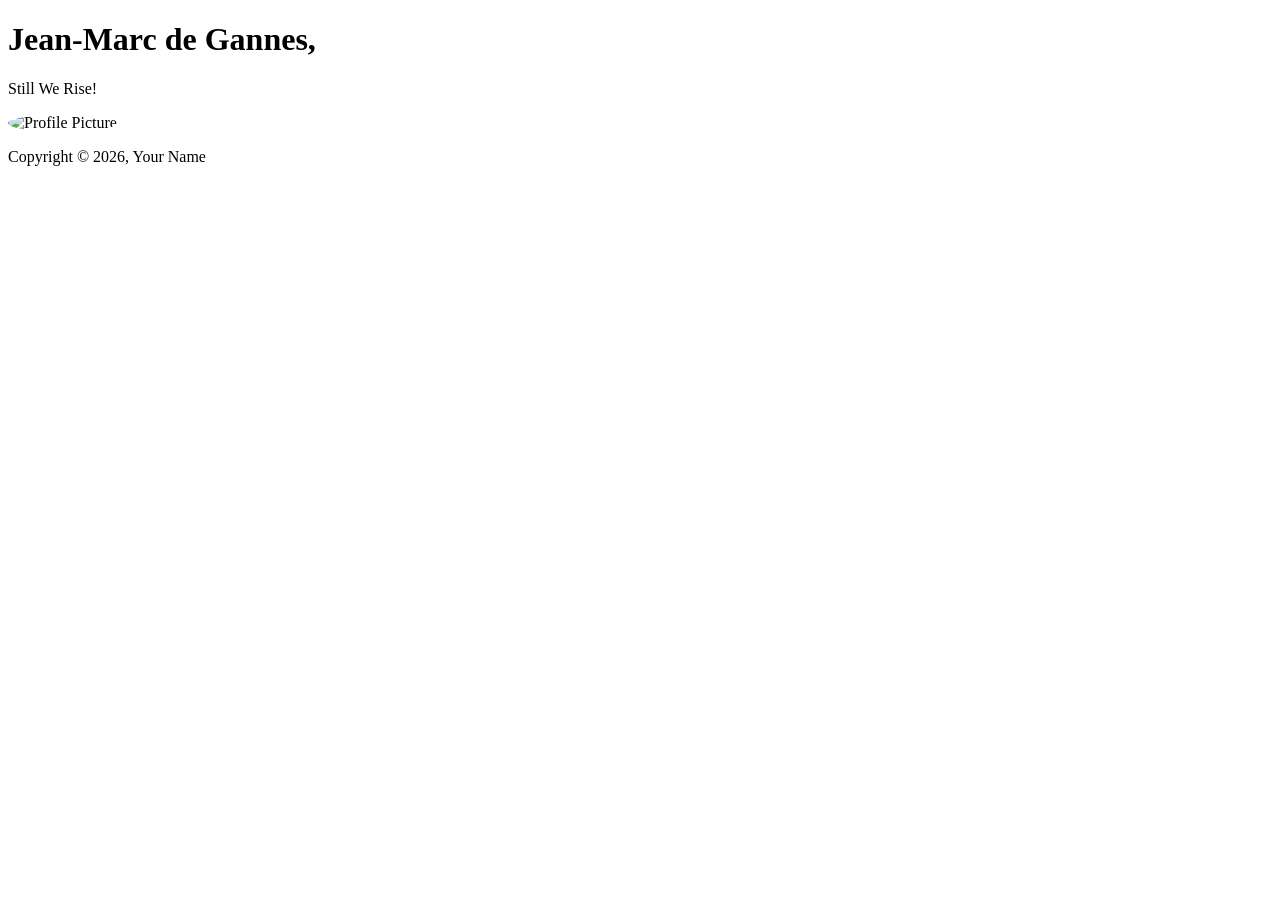
==== index.html @ c7cb1eff "Header Tag Updated" ====
<!DOCTYPE html>
<html lang="en">
<head>
<meta charset="UTF-8">
<meta name="viewport" content="width=device-width, initial-scale=1.0">
<title>Your Name's Blog</title>
<link rel="stylesheet" href="styles.css">
</head>
<body>
<div class="container">
<header>
    <h1>Jean-Marc de Gannes,</h1>
    <p>Still We Rise!</p>
    <img src="profile.jpg" alt="Profile Picture" class="profile-image">
</header>
<main>
<!-- Two article elements containing your blog posts -->
</main>
<aside>
<!-- About, Social Media and Archives sections -->
</aside>
<footer>
<p>Copyright &copy; 2026, Your Name</p>
</footer>
</div>
</body>
</html>
---- styles.css ----
.profile-image{
    width: 150px;
    height:150px;
    border-radius: 50%;
}
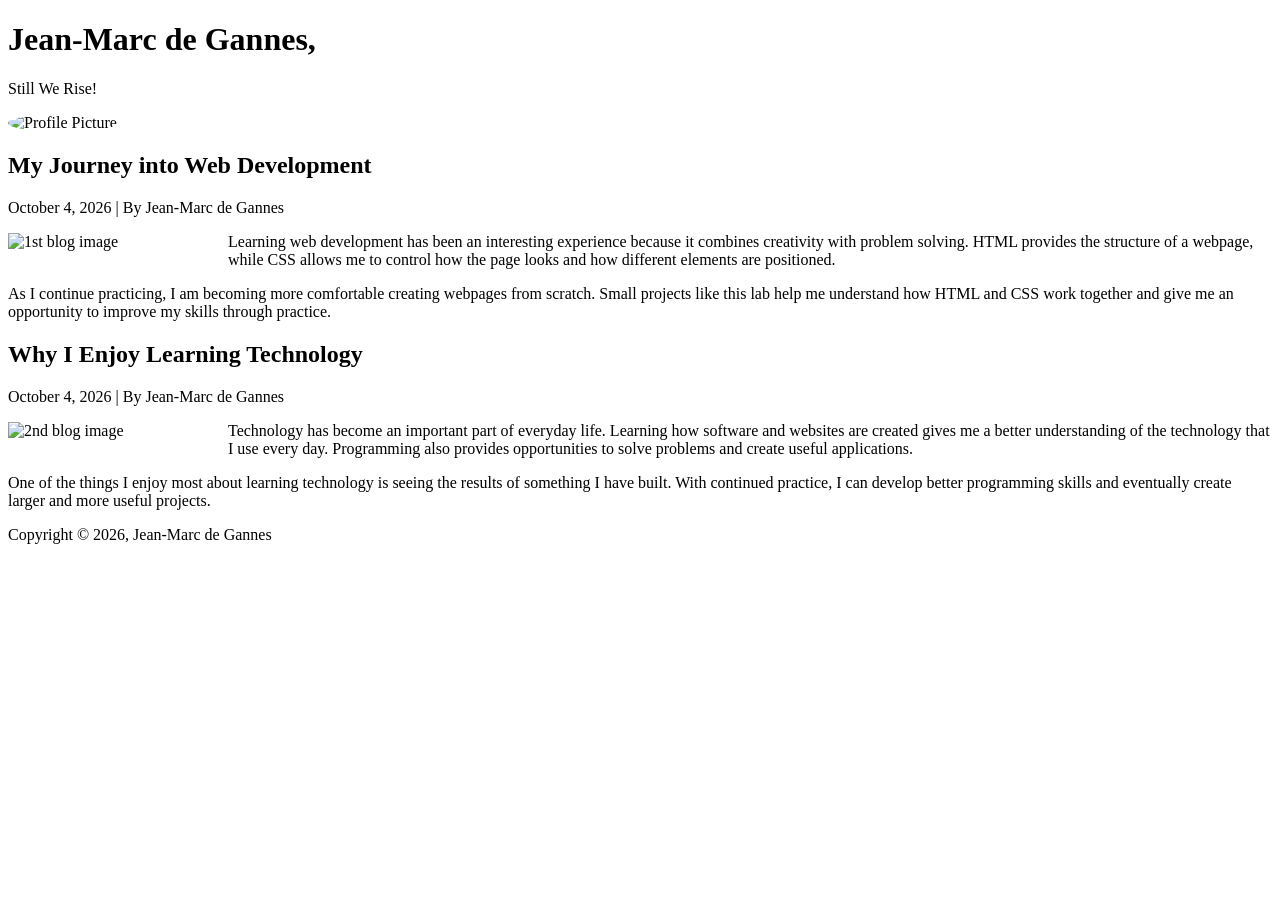
==== commit 28fa72d4: "ADDED BLOG POSTS" ====
--- a/index.html
+++ b/index.html
@@ -14,13 +14,53 @@
     <img src="profile.jpg" alt="Profile Picture" class="profile-image">
 </header>
 <main>
-<!-- Two article elements containing your blog posts -->
+<article>
+    <h2>My Journey into Web Development</h2>
+    <p class="post-info">October 4, 2026 | By Jean-Marc de Gannes</p>
+
+    <img src="blog_1.jpg" alt="1st blog image" class="blog-image">
+
+    <p>
+        Learning web development has been an interesting experience because it
+        combines creativity with problem solving. HTML provides the structure
+        of a webpage, while CSS allows me to control how the page looks and
+        how different elements are positioned.
+    </p>
+
+    <p>
+        As I continue practicing, I am becoming more comfortable creating
+        webpages from scratch. Small projects like this lab help me understand
+        how HTML and CSS work together and give me an opportunity to improve
+        my skills through practice.
+    </p>
+</article>
+
+<article>
+    <h2>Why I Enjoy Learning Technology</h2>
+    <p class="post-info">October 4, 2026 | By Jean-Marc de Gannes</p>
+
+    <img src="blog_2.jpg" alt="2nd blog image" class="blog-image">
+
+    <p>
+        Technology has become an important part of everyday life. Learning
+        how software and websites are created gives me a better understanding
+        of the technology that I use every day. Programming also provides
+        opportunities to solve problems and create useful applications.
+    </p>
+
+    <p>
+        One of the things I enjoy most about learning technology is seeing
+        the results of something I have built. With continued practice, I can
+        develop better programming skills and eventually create larger and
+        more useful projects.
+    </p>
+</article>
 </main>
 <aside>
 <!-- About, Social Media and Archives sections -->
 </aside>
 <footer>
-<p>Copyright &copy; 2026, Your Name</p>
+<p>Copyright &copy; 2026, Jean-Marc de Gannes</p>
 </footer>
 </div>
 </body>
--- a/styles.css
+++ b/styles.css
@@ -2,4 +2,11 @@
     width: 150px;
     height:150px;
     border-radius: 50%;
+}
+
+.blog-image{
+width: 200px;
+    height: auto;
+    float: left;
+    margin: 0 20px 10px 0;
 }
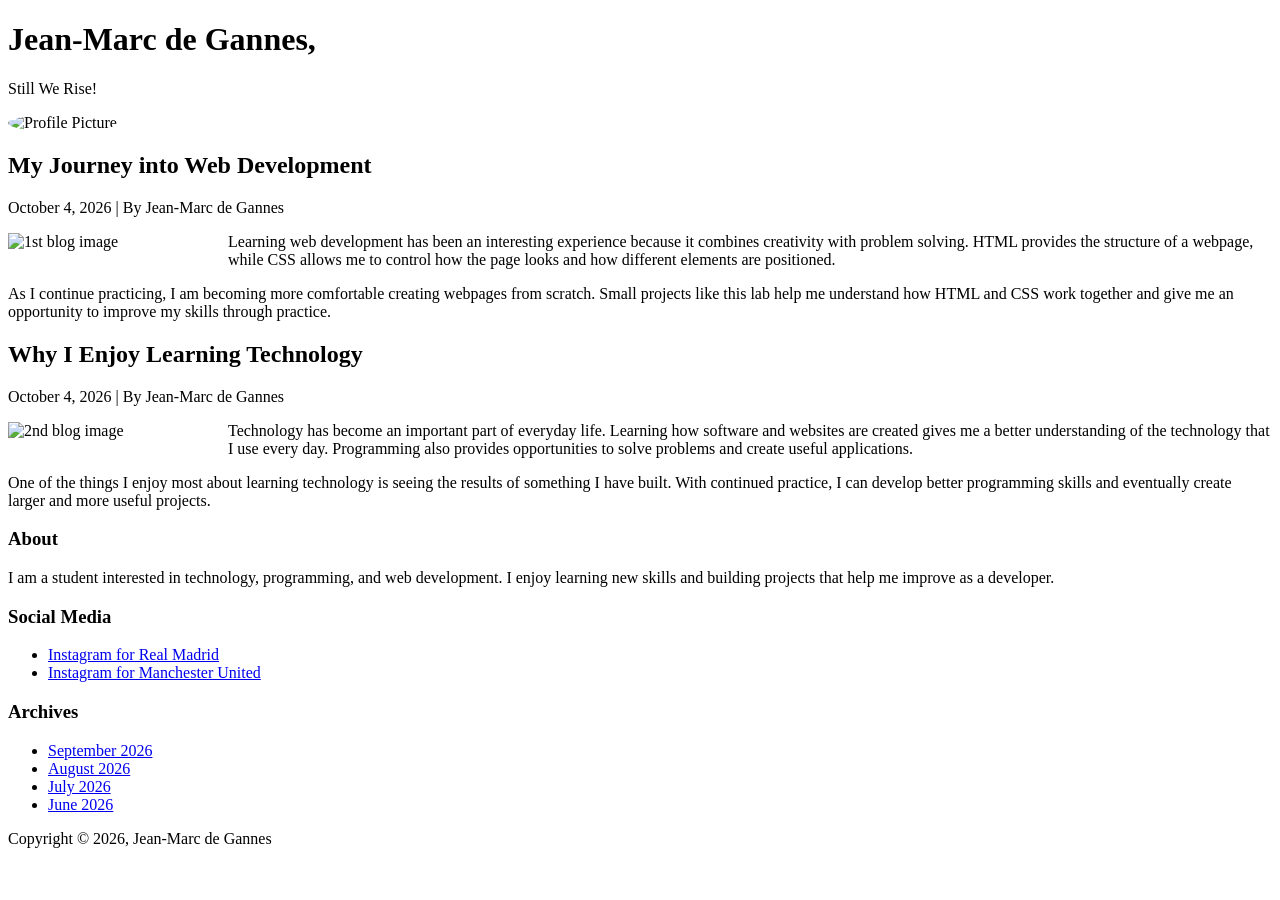
==== commit c28dc217: "ADDED SIDEBAR" ====
--- a/index.html
+++ b/index.html
@@ -57,7 +57,32 @@
 </article>
 </main>
 <aside>
-<!-- About, Social Media and Archives sections -->
+    <section>
+        <h3>About</h3>
+        <p>
+            I am a student interested in technology, programming, and web
+            development. I enjoy learning new skills and building projects
+            that help me improve as a developer.
+        </p>
+    </section>
+
+    <section>
+        <h3>Social Media</h3>
+        <ul>
+            <li><a href="https://www.instagram.com/realmadrid/?hl=en">Instagram for Real Madrid</a></li>
+            <li><a href="https://www.instagram.com/manutd/?hl=en">Instagram for Manchester United</a></li>
+        </ul>
+    </section>
+
+    <section>
+        <h3>Archives</h3>
+        <ul>
+            <li><a href="#">September 2026</a></li>
+            <li><a href="#">August 2026</a></li>
+            <li><a href="#">July 2026</a></li>
+            <li><a href="#">June 2026</a></li>
+        </ul>
+    </section>
 </aside>
 <footer>
 <p>Copyright &copy; 2026, Jean-Marc de Gannes</p>
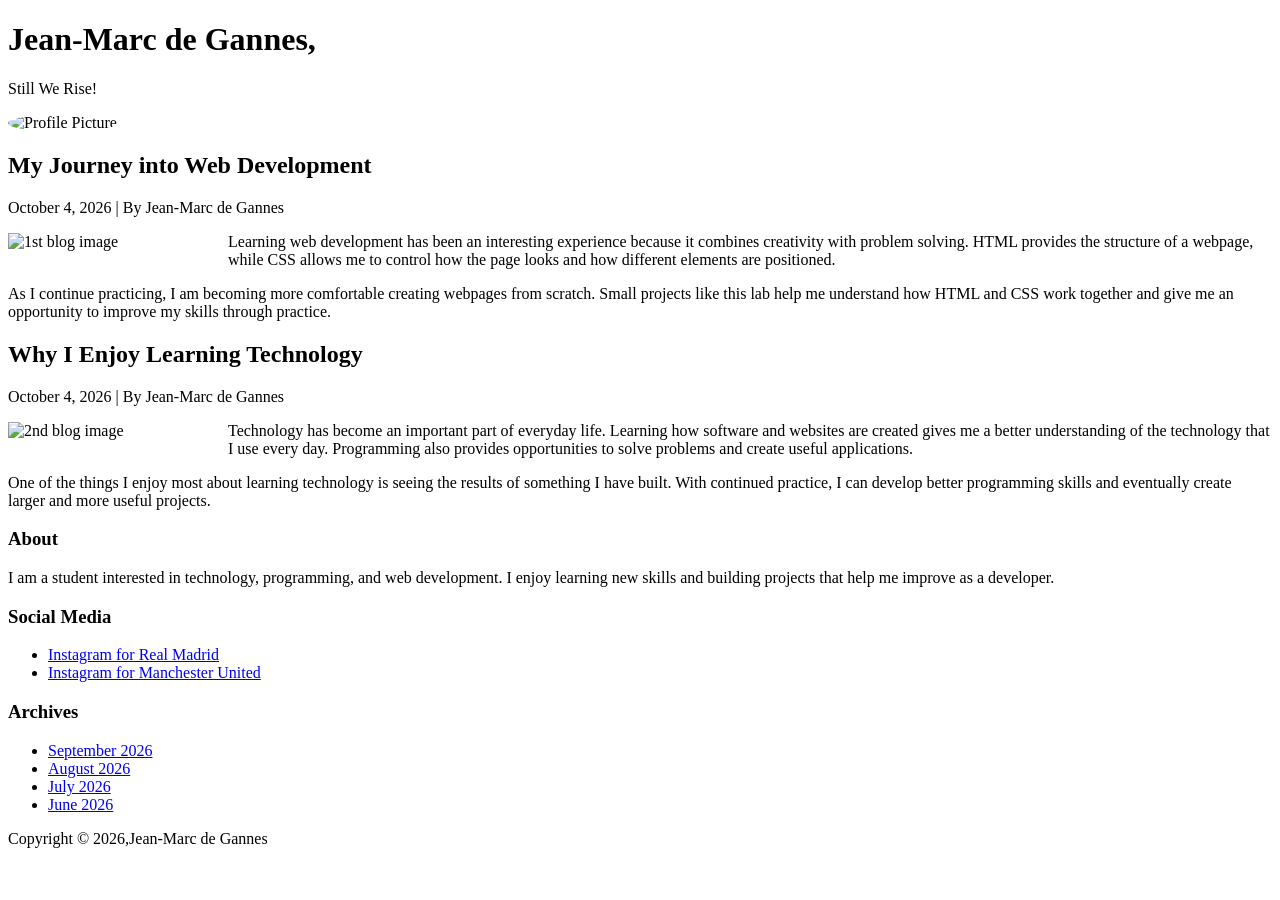
==== commit d4523063: "ADDED FOOTER" ====
--- a/index.html
+++ b/index.html
@@ -85,7 +85,7 @@
     </section>
 </aside>
 <footer>
-<p>Copyright &copy; 2026, Jean-Marc de Gannes</p>
+<p>Copyright &copy; 2026,Jean-Marc de Gannes</p>
 </footer>
 </div>
 </body>
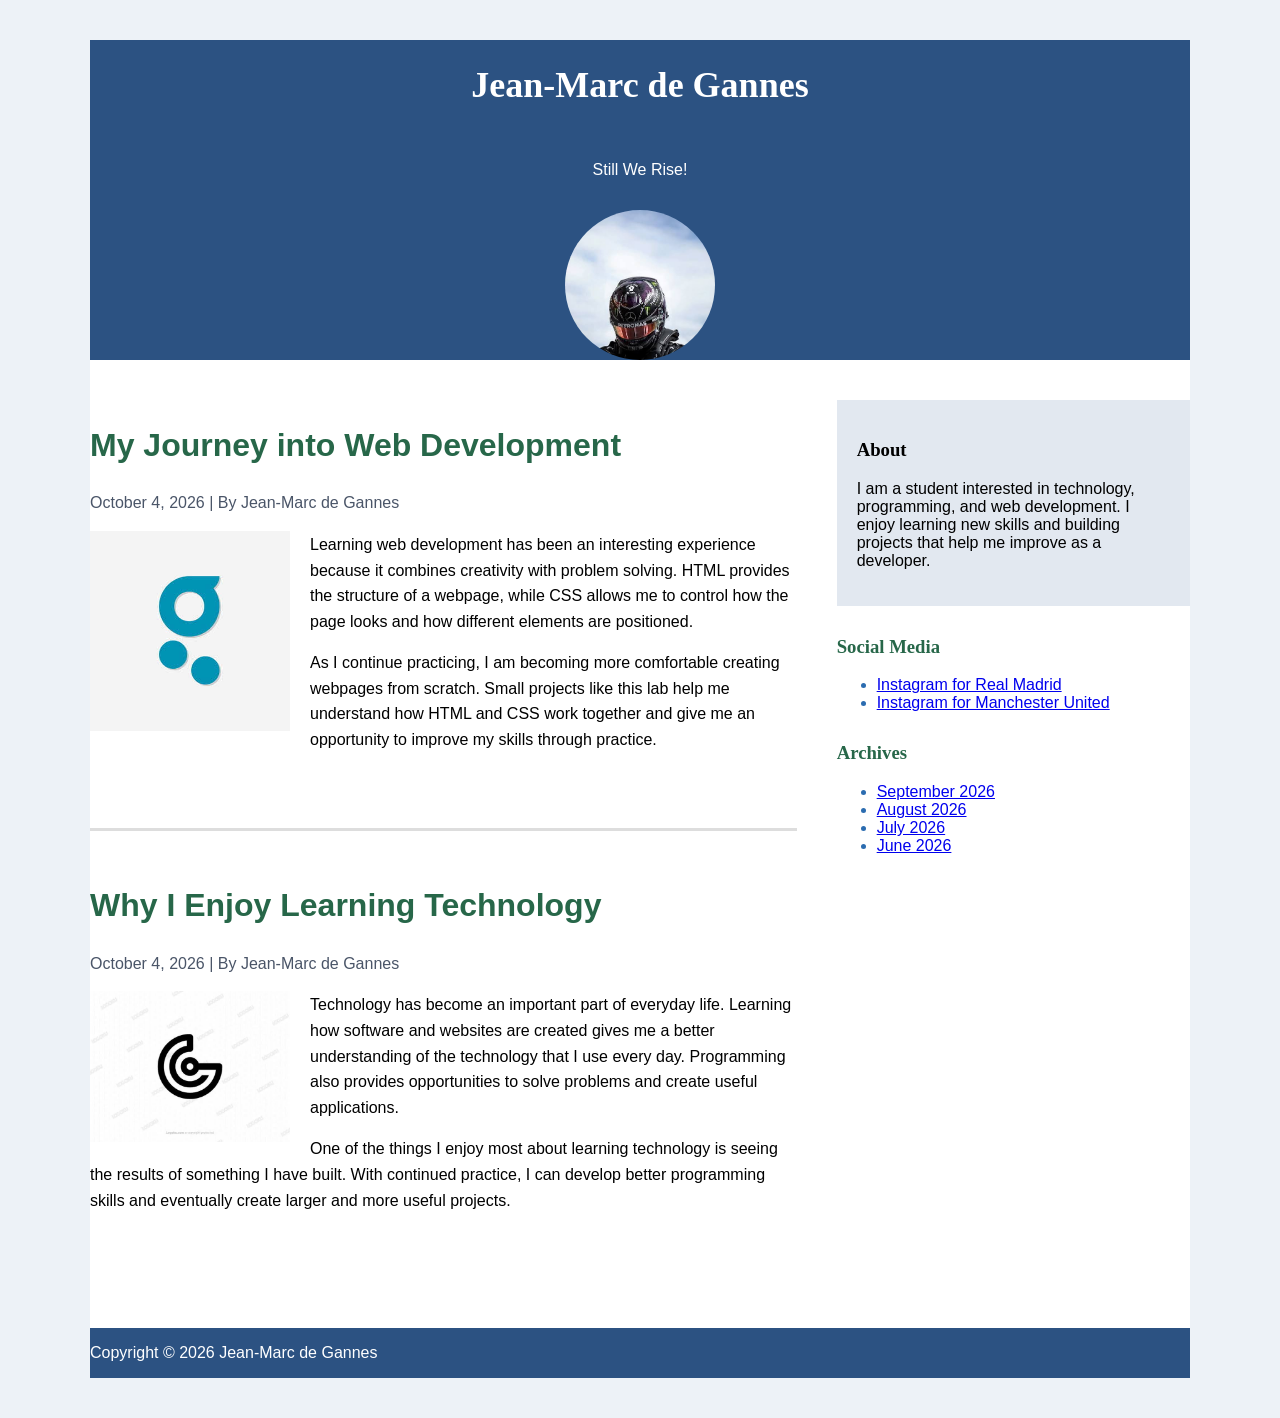
==== commit 8fc2474c: "Build and style blog page" ====
--- a/index.html
+++ b/index.html
@@ -9,16 +9,16 @@
 <body>
 <div class="container">
 <header>
-    <h1>Jean-Marc de Gannes,</h1>
+    <h1>Jean-Marc de Gannes</h1>
     <p>Still We Rise!</p>
-    <img src="profile.jpg" alt="Profile Picture" class="profile-image">
+    <img src="images/profile.jpg" alt="Profile Picture" class="profile-image">
 </header>
 <main>
 <article>
     <h2>My Journey into Web Development</h2>
     <p class="post-info">October 4, 2026 | By Jean-Marc de Gannes</p>
 
-    <img src="blog_1.jpg" alt="1st blog image" class="blog-image">
+    <img src="images/blog_1.jpg" alt="1st blog image" class="blog-image">
 
     <p>
         Learning web development has been an interesting experience because it
@@ -39,7 +39,7 @@
     <h2>Why I Enjoy Learning Technology</h2>
     <p class="post-info">October 4, 2026 | By Jean-Marc de Gannes</p>
 
-    <img src="blog_2.jpg" alt="2nd blog image" class="blog-image">
+    <img src="images/blog_2.jpg" alt="2nd blog image" class="blog-image">
 
     <p>
         Technology has become an important part of everyday life. Learning
@@ -85,7 +85,7 @@
     </section>
 </aside>
 <footer>
-<p>Copyright &copy; 2026,Jean-Marc de Gannes</p>
+<p>Copyright &copy; 2026 Jean-Marc de Gannes</p>
 </footer>
 </div>
 </body>
--- a/styles.css
+++ b/styles.css
@@ -1,7 +1,9 @@
+
 .profile-image{
     width: 150px;
     height:150px;
     border-radius: 50%;
+    object-fit: cover;
 }
 
 .blog-image{
@@ -9,4 +11,107 @@
     height: auto;
     float: left;
     margin: 0 20px 10px 0;
-}+}
+
+.container{
+display: grid;
+    grid-template-columns: 2fr 1fr;
+    grid-template-areas:
+        "header header"
+        "main sidebar"
+        "footer footer";
+    gap: 40px;
+
+    max-width:1100px;
+    width: 90%;
+    margin: 40px auto;
+    background-color: #FFFFFF;
+}
+body {
+    background-color: #EDF2F7;
+    font-family: -apple-system, BlinkMacSystemFont, "Segoe UI", Roboto,
+    "Helvetica Neue", Arial, "Noto Sans", sans-serif;
+}
+
+header {
+    grid-area: header;
+    display: flex;
+    flex-direction: column;
+    align-items: center;
+    justify-content: center;
+    gap: 15px;
+    text-align: center;
+    background-color: #2C5282;
+    color:#FFFFFF;
+}
+h1{
+    font-size: 36px;
+    font-family: Georgia, 'Times New Roman', 'Times New Roman', Times, serif
+}
+
+h2{
+    font-size: 32px;
+    color: #276749;
+}
+
+h3{
+   font-family: Georgia, 'Times New Roman', Times, serif; 
+   color: #276749
+
+}
+
+ul{
+    color:#2B6CB0;
+}
+
+.post-info{
+    color:#4A5568;
+}
+
+
+
+
+main {
+    grid-area: main;
+}
+
+aside {
+    grid-area: sidebar;
+}
+
+footer {
+    grid-area: footer;
+    background-color: #2C5282;
+    color:#FFFFFF;
+}
+
+article{
+overflow: auto;
+margin-bottom: 30px;
+padding-bottom: 30px
+}
+
+article + article {
+    border-top: 3px solid #ddd;
+    padding-top: 30px;
+}
+
+article p {
+    line-height: 1.6;
+    margin-bottom: 15px;
+}
+
+aside section{
+    margin-bottom: 30px;
+}
+
+aside section:first-child{
+    background-color: #E2E8F0;
+    color:#000000;
+    padding: 20px
+}
+
+aside section:first-child h3{
+    color:#000000;
+}
+
